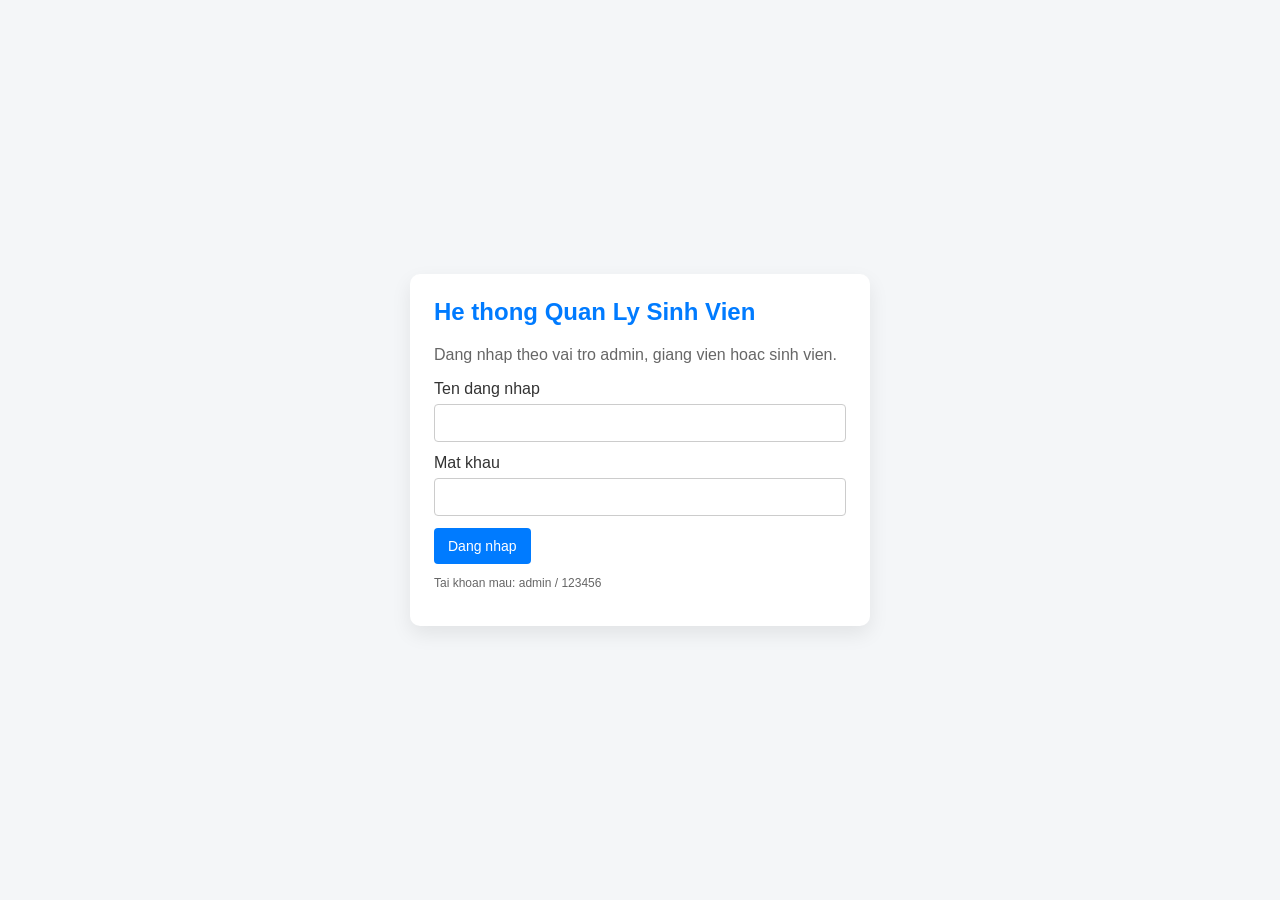
==== public/index.html @ 0c53e322 "Initial project upload" ====
<!DOCTYPE html>
<html lang="vi">
<head>
    <meta charset="UTF-8">
    <meta http-equiv="refresh" content="0; url=pages/login.html">
    <title>QuanLySinhVien</title>
</head>
<body>
    Dang chuyen huong...
</body>
</html>
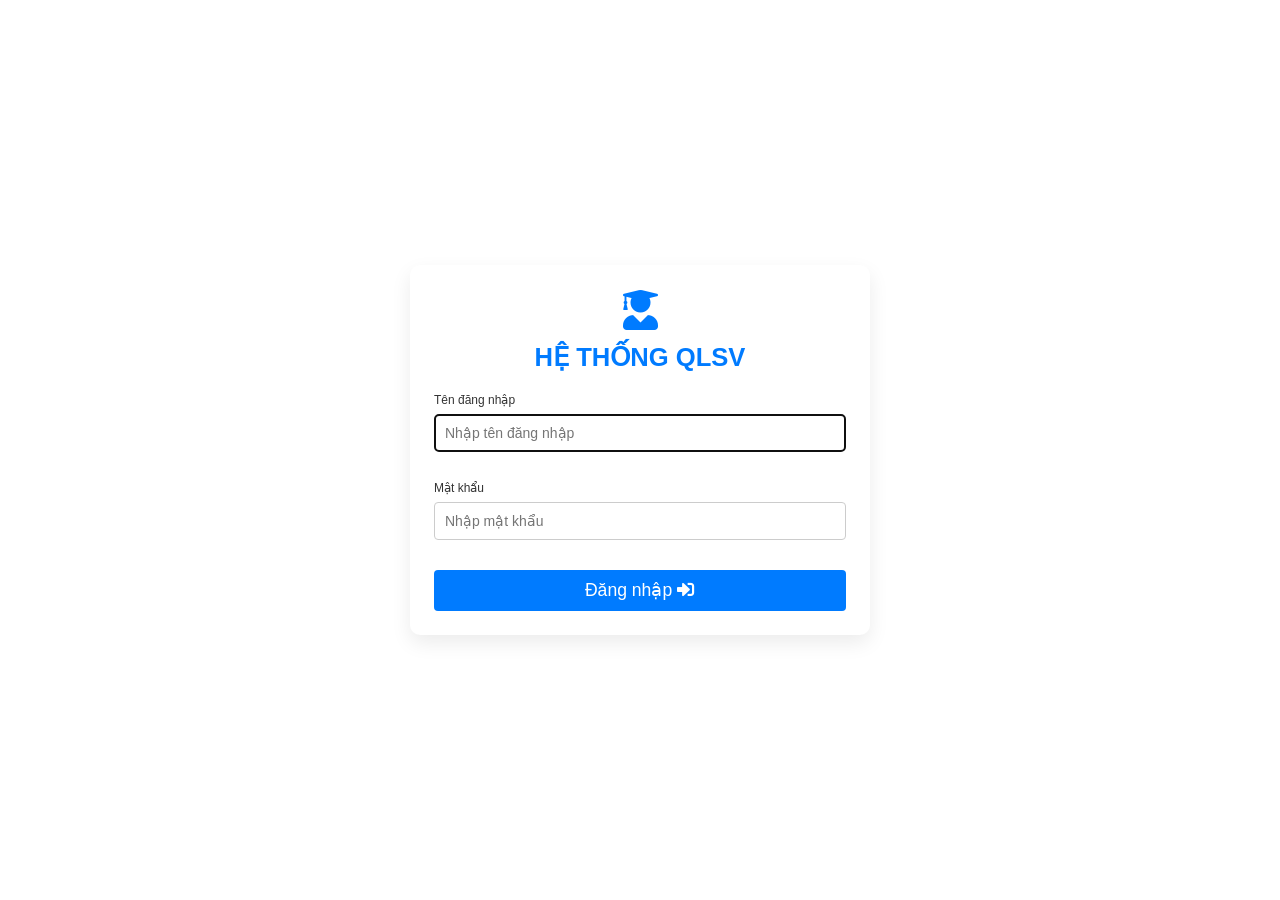
==== commit b7a757b4: "fix ci" ====
--- a/public/index.html
+++ b/public/index.html
@@ -1,11 +1,11 @@
-<!DOCTYPE html>
+<!doctype html>
 <html lang="vi">
-<head>
-    <meta charset="UTF-8">
-    <meta http-equiv="refresh" content="0; url=pages/login.html">
+  <head>
+    <meta charset="UTF-8" />
+    <meta http-equiv="refresh" content="0; url=pages/login.html" />
     <title>QuanLySinhVien</title>
-</head>
-<body>
+  </head>
+  <body>
     Dang chuyen huong...
-</body>
+  </body>
 </html>
